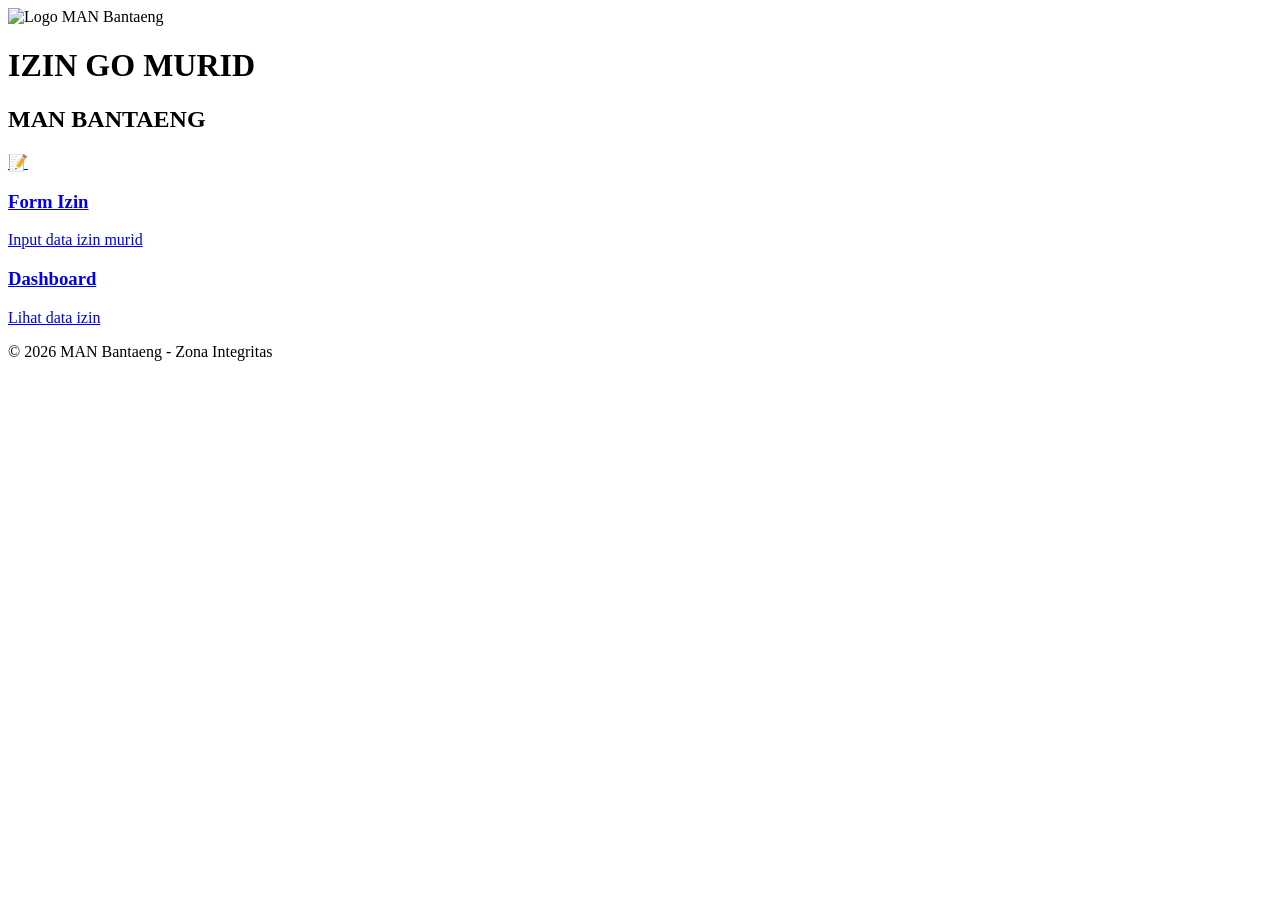
==== index.html @ f0d8ead4 "Create index.html" ====
<!DOCTYPE html>
<html lang="id">
<head>
    <meta charset="UTF-8">
    <meta name="viewport" content="width=device-width, initial-scale=1.0">
    <title>IZIN GO MURID - MAN BANTAENG</title>
    <link rel="stylesheet" href="css/style.css">
    <link rel="icon" type="image/png" href="assets/logo-man-bantaeng.png">
</head>
<body>
    <div class="container">
        <div class="logo-container">
            <img src="assets/logo-man-bantaeng.png" alt="Logo MAN Bantaeng" class="logo">
        </div>
        
        <h1 class="title">IZIN GO MURID</h1>
        <h2 class="subtitle">MAN BANTAENG</h2>
        
        <div class="menu-container">
            <a href="pages/input.html" class="menu-card">
                <div class="menu-icon">📝</div>
                <h3>Form Izin</h3>
                <p>Input data izin murid</p>
            </a>
            
            <a href="pages/dashboard.html" class="menu-card">
                <div class="menu-icon"></div>
                <h3>Dashboard</h3>
                <p>Lihat data izin</p>
            </a>
        </div>
        
        <footer class="footer">
            <p>&copy; 2026 MAN Bantaeng - Zona Integritas</p>
        </footer>
    </div>
</body>
</html>
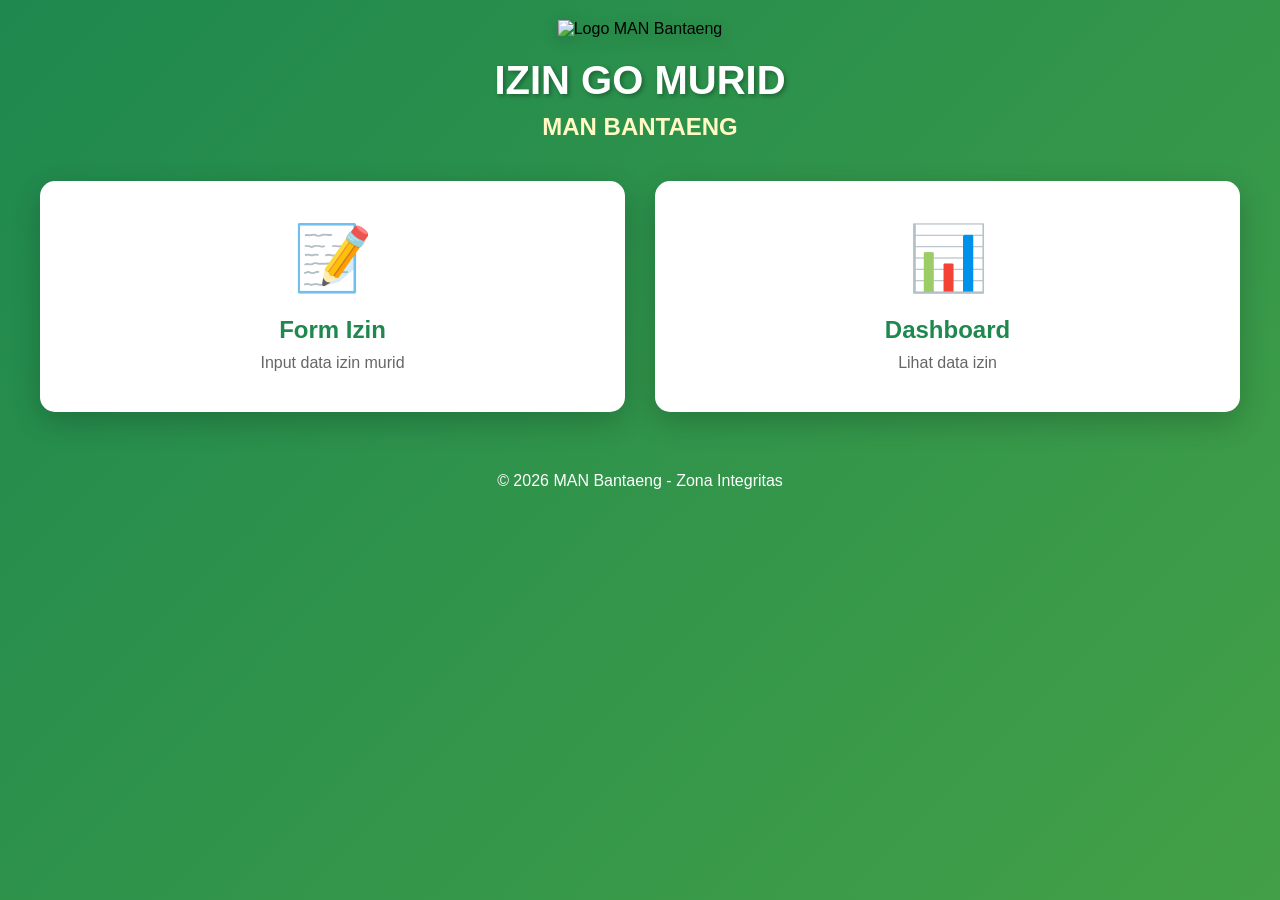
==== commit c57641f3: "Update index.html" ====
--- a/index.html
+++ b/index.html
@@ -4,8 +4,13 @@
     <meta charset="UTF-8">
     <meta name="viewport" content="width=device-width, initial-scale=1.0">
     <title>IZIN GO MURID - MAN BANTAENG</title>
+    
+    <!-- Link ke Manifest untuk fitur Install di HP -->
+    <link rel="manifest" href="manifest.json">
+    <meta name="theme-color" content="#1e884e">
+    <link rel="icon" type="image/png" href="assets/logo-man-bantaeng.png">
+    
     <link rel="stylesheet" href="css/style.css">
-    <link rel="icon" type="image/png" href="assets/logo-man-bantaeng.png">
 </head>
 <body>
     <div class="container">
@@ -16,6 +21,11 @@
         <h1 class="title">IZIN GO MURID</h1>
         <h2 class="subtitle">MAN BANTAENG</h2>
         
+        <!-- TOMBOL INSTAL DI HP (Akan muncul otomatis jika didukung browser) -->
+        <button id="installBtn" class="btn" style="display: none; margin: 0 auto 30px auto; max-width: 350px; background-color: #ff9800; font-weight: bold;">
+            📲 Instal Aplikasi di HP
+        </button>
+        
         <div class="menu-container">
             <a href="pages/input.html" class="menu-card">
                 <div class="menu-icon">📝</div>
@@ -24,7 +34,7 @@
             </a>
             
             <a href="pages/dashboard.html" class="menu-card">
-                <div class="menu-icon"></div>
+                <div class="menu-icon">📊</div>
                 <h3>Dashboard</h3>
                 <p>Lihat data izin</p>
             </a>
@@ -34,5 +44,41 @@
             <p>&copy; 2026 MAN Bantaeng - Zona Integritas</p>
         </footer>
     </div>
+
+    <!-- Script untuk menangani fitur Install PWA -->
+    <script>
+        let deferredPrompt;
+        const installBtn = document.getElementById('installBtn');
+
+        // Mendeteksi apakah browser mendukung instalasi
+        window.addEventListener('beforeinstallprompt', (e) => {
+            e.preventDefault(); // Mencegah prompt default browser
+            deferredPrompt = e;
+            // Tampilkan tombol instal kita
+            installBtn.style.display = 'block';
+        });
+
+        // Ketika tombol diklik
+        installBtn.addEventListener('click', async () => {
+            if (deferredPrompt) {
+                deferredPrompt.prompt(); // Munculkan prompt instalasi bawaan HP
+                const { outcome } = await deferredPrompt.userChoice;
+                if (outcome === 'accepted') {
+                    // Sembunyikan tombol setelah berhasil diinstal
+                    installBtn.style.display = 'none';
+                }
+                deferredPrompt = null;
+            }
+        });
+
+        // Mendaftarkan Service Worker agar bisa diinstal
+        if ('serviceWorker' in navigator) {
+            window.addEventListener('load', () => {
+                navigator.serviceWorker.register('/sw.js')
+                    .then(registration => console.log('Service Worker terdaftar'))
+                    .catch(error => console.log('Pendaftaran Service Worker gagal:', error));
+            });
+        }
+    </script>
 </body>
 </html>
--- a/css/style.css
+++ b/css/style.css
@@ -0,0 +1,316 @@
+/* Reset dan Base Styles */
+* {
+    margin: 0;
+    padding: 0;
+    box-sizing: border-box;
+}
+
+body {
+    font-family: 'Segoe UI', Tahoma, Geneva, Verdana, sans-serif;
+    background: linear-gradient(135deg, #1e884e 0%, #43a047 100%);
+    min-height: 100vh;
+    padding: 20px;
+}
+
+.container {
+    max-width: 1200px;
+    margin: 0 auto;
+}
+
+/* Logo Styles */
+.logo-container {
+    text-align: center;
+    margin-bottom: 20px;
+}
+
+.logo {
+    width: 150px;
+    height: auto;
+    filter: drop-shadow(0 4px 8px rgba(0,0,0,0.2));
+}
+
+/* Title Styles */
+.title {
+    text-align: center;
+    color: white;
+    font-size: 2.5rem;
+    font-weight: bold;
+    text-shadow: 2px 2px 4px rgba(0,0,0,0.3);
+    margin-bottom: 10px;
+}
+
+.subtitle {
+    text-align: center;
+    color: #fff9c4;
+    font-size: 1.5rem;
+    margin-bottom: 40px;
+}
+
+/* Menu Container */
+.menu-container {
+    display: grid;
+    grid-template-columns: repeat(auto-fit, minmax(300px, 1fr));
+    gap: 30px;
+    margin-bottom: 40px;
+}
+
+.menu-card {
+    background: white;
+    border-radius: 15px;
+    padding: 40px;
+    text-align: center;
+    text-decoration: none;
+    color: #333;
+    box-shadow: 0 10px 30px rgba(0,0,0,0.2);
+    transition: all 0.3s ease;
+}
+
+.menu-card:hover {
+    transform: translateY(-10px);
+    box-shadow: 0 15px 40px rgba(0,0,0,0.3);
+}
+
+.menu-icon {
+    font-size: 4rem;
+    margin-bottom: 20px;
+}
+
+.menu-card h3 {
+    font-size: 1.5rem;
+    color: #1e884e;
+    margin-bottom: 10px;
+}
+
+.menu-card p {
+    color: #666;
+}
+
+/* Footer */
+.footer {
+    text-align: center;
+    color: white;
+    margin-top: 40px;
+    padding: 20px;
+}
+
+/* Form Styles */
+.form-container {
+    background: white;
+    border-radius: 15px;
+    padding: 40px;
+    box-shadow: 0 10px 30px rgba(0,0,0,0.2);
+    max-width: 800px;
+    margin: 0 auto;
+}
+
+.form-group {
+    margin-bottom: 25px;
+}
+
+.form-group label {
+    display: block;
+    font-weight: bold;
+    color: #1e884e;
+    margin-bottom: 8px;
+    font-size: 0.95rem;
+}
+
+.form-group input,
+.form-group select,
+.form-group textarea {
+    width: 100%;
+    padding: 12px 15px;
+    border: 2px solid #e0e0e0;
+    border-radius: 8px;
+    font-size: 1rem;
+    transition: border-color 0.3s;
+}
+
+.form-group input:focus,
+.form-group select:focus,
+.form-group textarea:focus {
+    outline: none;
+    border-color: #43a047;
+}
+
+.form-group textarea {
+    resize: vertical;
+    min-height: 100px;
+}
+
+.form-row {
+    display: grid;
+    grid-template-columns: 1fr 1fr;
+    gap: 20px;
+}
+
+.btn {
+    background: #1e884e;
+    color: white;
+    border: none;
+    padding: 15px 40px;
+    font-size: 1.1rem;
+    border-radius: 8px;
+    cursor: pointer;
+    width: 100%;
+    font-weight: bold;
+    transition: background 0.3s;
+}
+
+.btn:hover {
+    background: #2e7d32;
+}
+
+.btn:disabled {
+    background: #9e9e9e;
+    cursor: not-allowed;
+}
+
+.back-btn {
+    background: #757575;
+    margin-top: 10px;
+}
+
+.back-btn:hover {
+    background: #616161;
+}
+
+/* Alert Styles */
+.alert {
+    padding: 15px 20px;
+    border-radius: 8px;
+    margin-bottom: 20px;
+    display: none;
+}
+
+.alert-success {
+    background: #c8e6c9;
+    color: #2e7d32;
+    border: 1px solid #66bb6a;
+}
+
+.alert-error {
+    background: #ffcdd2;
+    color: #c62828;
+    border: 1px solid #ef5350;
+}
+
+/* Dashboard Styles */
+.dashboard-container {
+    background: white;
+    border-radius: 15px;
+    padding: 30px;
+    box-shadow: 0 10px 30px rgba(0,0,0,0.2);
+}
+
+.dashboard-header {
+    margin-bottom: 30px;
+}
+
+.dashboard-header h2 {
+    color: #1e884e;
+    font-size: 1.8rem;
+    margin-bottom: 20px;
+}
+
+.class-selector {
+    margin-bottom: 20px;
+}
+
+.class-selector label {
+    font-weight: bold;
+    color: #333;
+    margin-right: 10px;
+}
+
+.class-selector select {
+    padding: 10px 15px;
+    border: 2px solid #e0e0e0;
+    border-radius: 8px;
+    font-size: 1rem;
+    min-width: 200px;
+}
+
+/* Table Styles */
+.table-container {
+    overflow-x: auto;
+    margin-top: 20px;
+}
+
+table {
+    width: 100%;
+    border-collapse: collapse;
+    margin-top: 20px;
+}
+
+thead {
+    background: #1e884e;
+    color: white;
+}
+
+th, td {
+    padding: 12px 15px;
+    text-align: left;
+    border-bottom: 1px solid #e0e0e0;
+}
+
+th {
+    font-weight: bold;
+    white-space: nowrap;
+}
+
+tbody tr:hover {
+    background: #f5f5f5;
+}
+
+.loading {
+    text-align: center;
+    padding: 40px;
+    color: #666;
+}
+
+.no-data {
+    text-align: center;
+    padding: 40px;
+    color: #999;
+    font-style: italic;
+}
+
+/* Responsive */
+@media (max-width: 768px) {
+    .title {
+        font-size: 2rem;
+    }
+    
+    .form-container,
+    .dashboard-container {
+        padding: 20px;
+    }
+    
+    .form-row {
+        grid-template-columns: 1fr;
+    }
+    
+    table {
+        font-size: 0.85rem;
+    }
+    
+    th, td {
+        padding: 8px 10px;
+    }
+}
+
+/* Print Styles */
+@media print {
+    .no-print {
+        display: none;
+    }
+    
+    body {
+        background: white;
+    }
+    
+    .dashboard-container {
+        box-shadow: none;
+    }
+}
